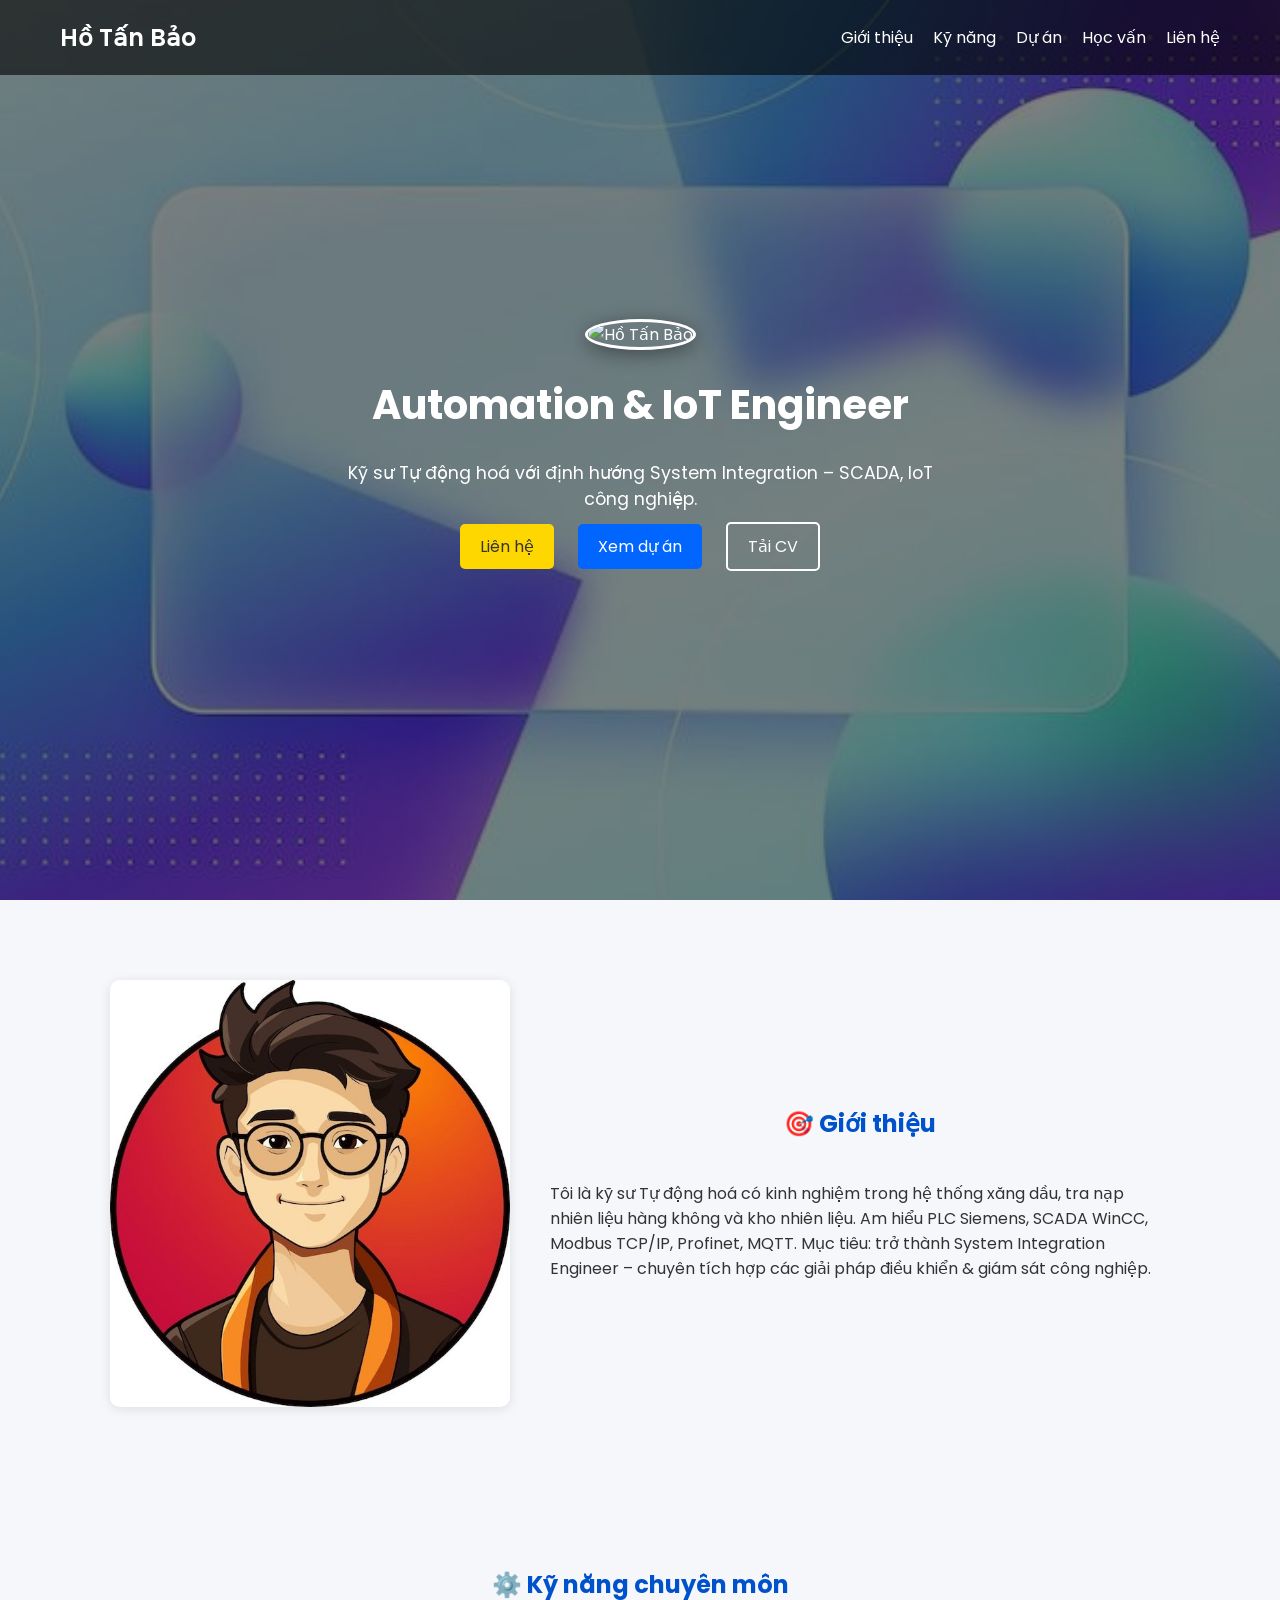
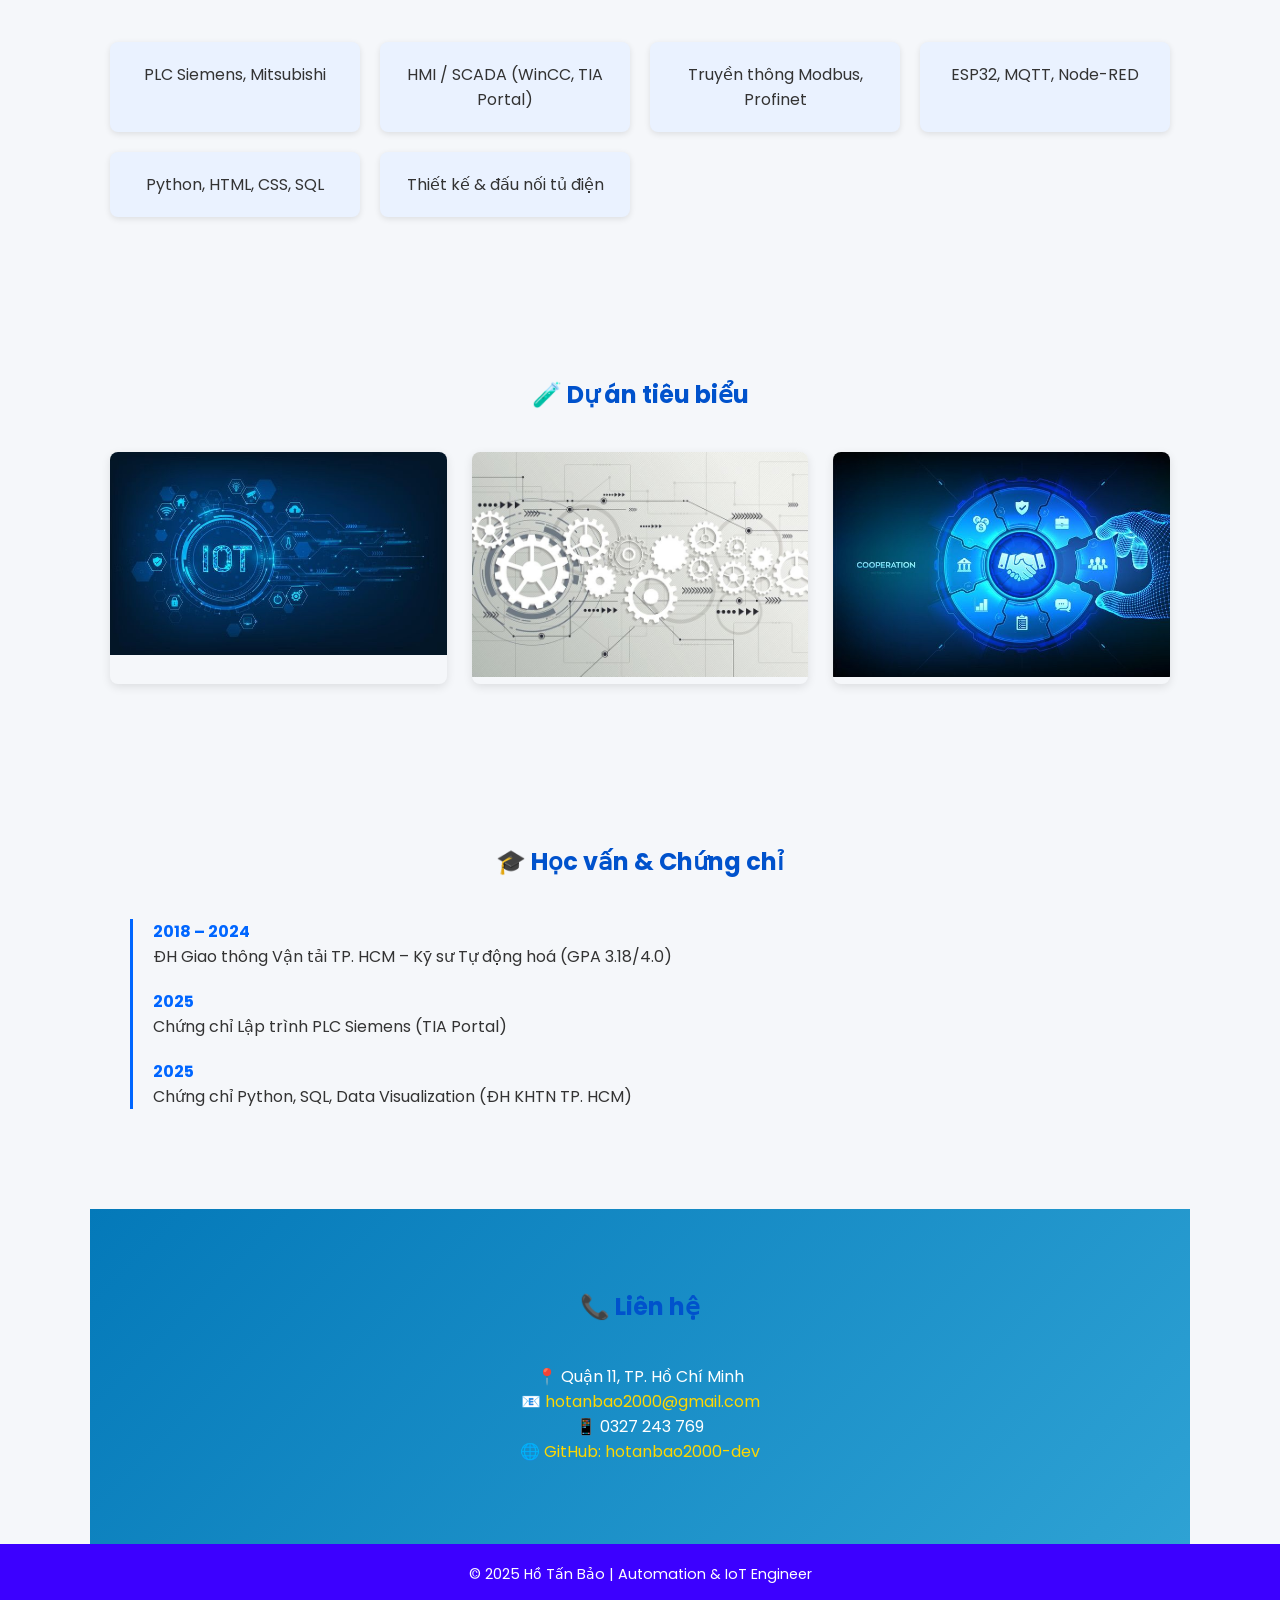
==== index.html @ a5e32dfe "Update and rename portfolio.html to index.html" ====
<!DOCTYPE html>
<html lang="vi">
<head>
  <meta charset="UTF-8">
  <meta name="viewport" content="width=device-width, initial-scale=1.0">
  <title>Hồ Tấn Bảo - Automation & IoT Engineer</title>
  <link rel="stylesheet" href="portfolio.css">
  <link href="https://fonts.googleapis.com/css2?family=Poppins:wght@300;400;600&display=swap" rel="stylesheet">
</head>
<body>

  <!-- HEADER / HERO -->
  <section class="hero">
    <nav class="navbar">
      <h2 class="logo">Hồ Tấn Bảo</h2>
      <ul class="nav-links">
        <li><a href="#about">Giới thiệu</a></li>
        <li><a href="#skills">Kỹ năng</a></li>
        <li><a href="#projects">Dự án</a></li>
        <li><a href="#education">Học vấn</a></li>
        <li><a href="#contact">Liên hệ</a></li>
      </ul>
    </nav>

    <div class="hero-content">
      <img src="assets/avatar.jpg" alt="Hồ Tấn Bảo" class="avatar">
      <h1>Automation & IoT Engineer</h1>
      <p>Kỹ sư Tự động hoá với định hướng System Integration – SCADA, IoT công nghiệp.</p>
      <div class="hero-buttons">
        <a href="#contact" class="btn primary">Liên hệ</a>
        <a href="#projects" class="btn secondary">Xem dự án</a>
        <a href="CV_HoTanBao.pdf" class="btn outline">Tải CV</a>
      </div>
    </div>
  </section>

  <!-- ABOUT -->
  <section id="about" class="section about">
    <div class="about-content">
      <img src="assets/me.jpg" alt="About Me">
      <div>
        <h2>🎯 Giới thiệu</h2>
        <p>
          Tôi là kỹ sư Tự động hoá có kinh nghiệm trong hệ thống xăng dầu, tra nạp nhiên liệu hàng không và kho nhiên liệu. 
          Am hiểu PLC Siemens, SCADA WinCC, Modbus TCP/IP, Profinet, MQTT. 
          Mục tiêu: trở thành System Integration Engineer – chuyên tích hợp các giải pháp điều khiển & giám sát công nghiệp.
        </p>
      </div>
    </div>
  </section>

  <!-- SKILLS -->
  <section id="skills" class="section skills">
    <h2>⚙️ Kỹ năng chuyên môn</h2>
    <div class="skills-grid">
      <div class="skill-card">PLC Siemens, Mitsubishi</div>
      <div class="skill-card">HMI / SCADA (WinCC, TIA Portal)</div>
      <div class="skill-card">Truyền thông Modbus, Profinet</div>
      <div class="skill-card">ESP32, MQTT, Node-RED</div>
      <div class="skill-card">Python, HTML, CSS, SQL</div>
      <div class="skill-card">Thiết kế & đấu nối tủ điện</div>
    </div>
  </section>

  <!-- PROJECTS -->
  <section id="projects" class="section projects">
    <h2>🧪 Dự án tiêu biểu</h2>
    <div class="project-grid">
      <div class="project-card">
        <img src="assets/project2.jpg" alt="ATG System">
        <div class="project-info">
          <h3>Hệ thống đo mức ATG – Skypec</h3>
          <p>Lắp đặt, cấu hình hệ thống ATG giám sát mức bồn, truyền dữ liệu Modbus TCP/IP lên server trung tâm.</p>
        </div>
      </div>
      <div class="project-card">
        <img src="assets/project3.jpg" alt="FMS">
        <div class="project-info">
          <h3>Hệ thống quản lý nhiên liệu – Skypec FMS</h3>
          <p>Tích hợp PLC Siemens & SCADA điều khiển Fuel Management System – kết nối phần mềm quản lý trung tâm.</p>
        </div>
      </div>
      <div class="project-card">
        <img src="assets/project1.jpg" alt="Petrolimex">
        <div class="project-info">
          <h3>Trạm bán lẻ xăng dầu Petrolimex</h3>
          <p>Tích hợp hệ thống đo mức, cảm biến nhiệt độ, rò rỉ, kết nối phần mềm FCC tự động hoá xuất hoá đơn.</p>
        </div>
      </div>
    </div>
  </section>

  <!-- EDUCATION -->
  <section id="education" class="section education">
    <h2>🎓 Học vấn & Chứng chỉ</h2>
    <div class="timeline">
      <div class="timeline-item">
        <span class="year">2018 – 2024</span>
        <p>ĐH Giao thông Vận tải TP. HCM – Kỹ sư Tự động hoá (GPA 3.18/4.0)</p>
      </div>
      <div class="timeline-item">
        <span class="year">2025</span>
        <p>Chứng chỉ Lập trình PLC Siemens (TIA Portal)</p>
      </div>
      <div class="timeline-item">
        <span class="year">2025</span>
        <p>Chứng chỉ Python, SQL, Data Visualization (ĐH KHTN TP. HCM)</p>
      </div>
    </div>
  </section>

  <!-- CONTACT -->
  <section id="contact" class="section contact">
    <h2>📞 Liên hệ</h2>
    <p>📍 Quận 11, TP. Hồ Chí Minh</p>
    <p>📧 <a href="mailto:hotanbao2000@gmail.com">hotanbao2000@gmail.com</a></p>
    <p>📱 0327 243 769</p>
    <p>🌐 <a href="https://github.com/hotanbao2000-dev" target="_blank">GitHub: hotanbao2000-dev</a></p>
  </section>

  <footer>
    <p>© 2025 Hồ Tấn Bảo | Automation & IoT Engineer</p>
  </footer>

</body>
</html>
---- portfolio.css ----
* { margin: 0; padding: 0; box-sizing: border-box; }
body { font-family: 'Poppins', sans-serif; background-color: #f5f7fa; color: #333; scroll-behavior: smooth; }

/* HERO */
.hero {
  background: linear-gradient(rgba(0,0,0,0.5), rgba(0,0,0,0.5)), url('assets/hero-bg.jpg') center/cover no-repeat;
  height: 100vh;
  color: white;
  display: flex;
  flex-direction: column;
  justify-content: center;
  align-items: center;
  text-align: center;
  position: relative;
}
.navbar {
  position: absolute; top: 0; width: 100%;
  display: flex; justify-content: space-between; align-items: center;
  padding: 20px 60px; background: rgba(0,0,0,0.6);
}
.logo { font-size: 1.5rem; font-weight: 600; }
.nav-links { list-style: none; display: flex; gap: 20px; }
.nav-links a { color: white; text-decoration: none; font-weight: 400; transition: 0.3s; }
.nav-links a:hover { color: #ffd700; }
.hero-content h1 { font-size: 2.5rem; margin: 25px 0; }
.hero-content p { font-size: 1.1rem; max-width: 600px; }
.avatar { width: 150px; height: 150px; border-radius: 50%; border: 3px solid white; box-shadow: 0 4px 20px rgba(0,0,0,0.4); }
.btn { display: inline-block; margin: 10px; padding: 10px 20px; border-radius: 5px; transition: 0.3s; text-decoration: none; }
.btn.primary { background: #ffd700; color: #333; }
.btn.secondary { background: #0066ff; color: white; }
.btn.outline { border: 2px solid white; color: white; }
.btn:hover { transform: scale(1.05); }

/* SECTION */
.section { max-width: 1100px; margin: auto; padding: 80px 20px; }
.section h2 { text-align: center; margin-bottom: 40px; color: #0052cc; }

/* ABOUT */
.about-content { display: flex; gap: 40px; align-items: center; flex-wrap: wrap; }
.about-content img { width: 400px; border-radius: 10px; box-shadow: 0 2px 12px rgba(0,0,0,0.1); }
.about-content div { flex: 1; }

/* SKILLS */
.skills-grid { display: grid; grid-template-columns: repeat(auto-fit, minmax(220px, 1fr)); gap: 20px; }
.skill-card {
  background: #eaf2ff; text-align: center; padding: 20px;
  border-radius: 8px; transition: 0.3s; box-shadow: 0 2px 6px rgba(0,0,0,0.1);
}
.skill-card:hover { transform: translateY(-5px); background: #d4e4ff; }

/* PROJECTS */
.project-grid { display: grid; grid-template-columns: repeat(auto-fit, minmax(300px, 1fr)); gap: 25px; }
.project-card {
  position: relative; overflow: hidden; border-radius: 8px;
  box-shadow: 0 3px 10px rgba(0,0,0,0.1);
}
.project-card img { width: 100%; transition: transform 0.5s ease; }
.project-card:hover img { transform: scale(1.1); }
.project-info {
  position: absolute; bottom: 0; left: 0; right: 0;
  background: rgba(0,0,0,0.6); color: white;
  padding: 20px; opacity: 0; transition: 0.4s;
}
.project-card:hover .project-info { opacity: 1; }

/* EDUCATION */
.timeline { border-left: 3px solid #0066ff; margin-left: 20px; padding-left: 20px; }
.timeline-item { margin-bottom: 20px; }
.year { color: #0066ff; font-weight: bold; }

/* CONTACT */
.contact { text-align: center; background: linear-gradient(135deg, #0479b9, #2ea2d4); color: rgb(255, 255, 255); }
.contact a { color: #ffd700; text-decoration: none; }

/* FOOTER */
footer { text-align: center; padding: 20px; background: #3c00ff; color: white; font-size: 0.9rem; }

@media (max-width: 768px) {
  .about-content { flex-direction: column; text-align: center; }
  .about-content img { width: 100%; }
}
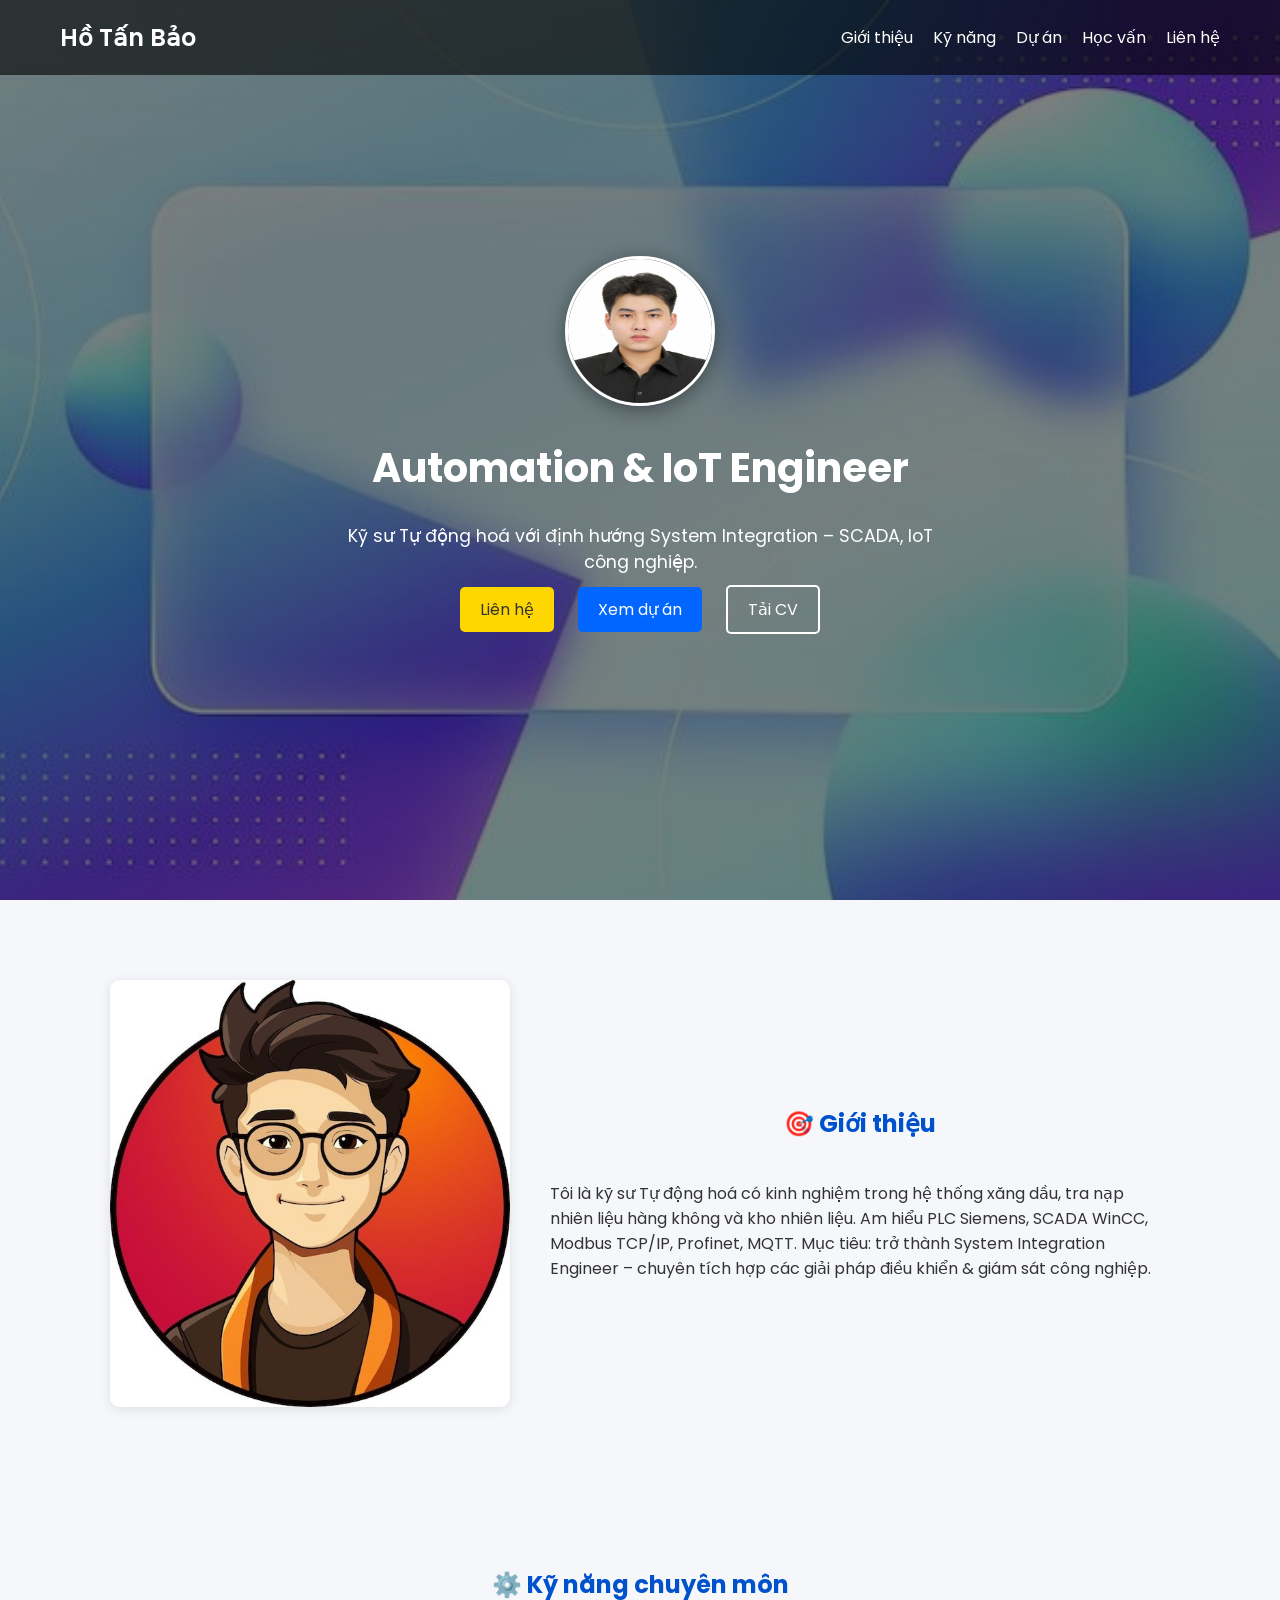
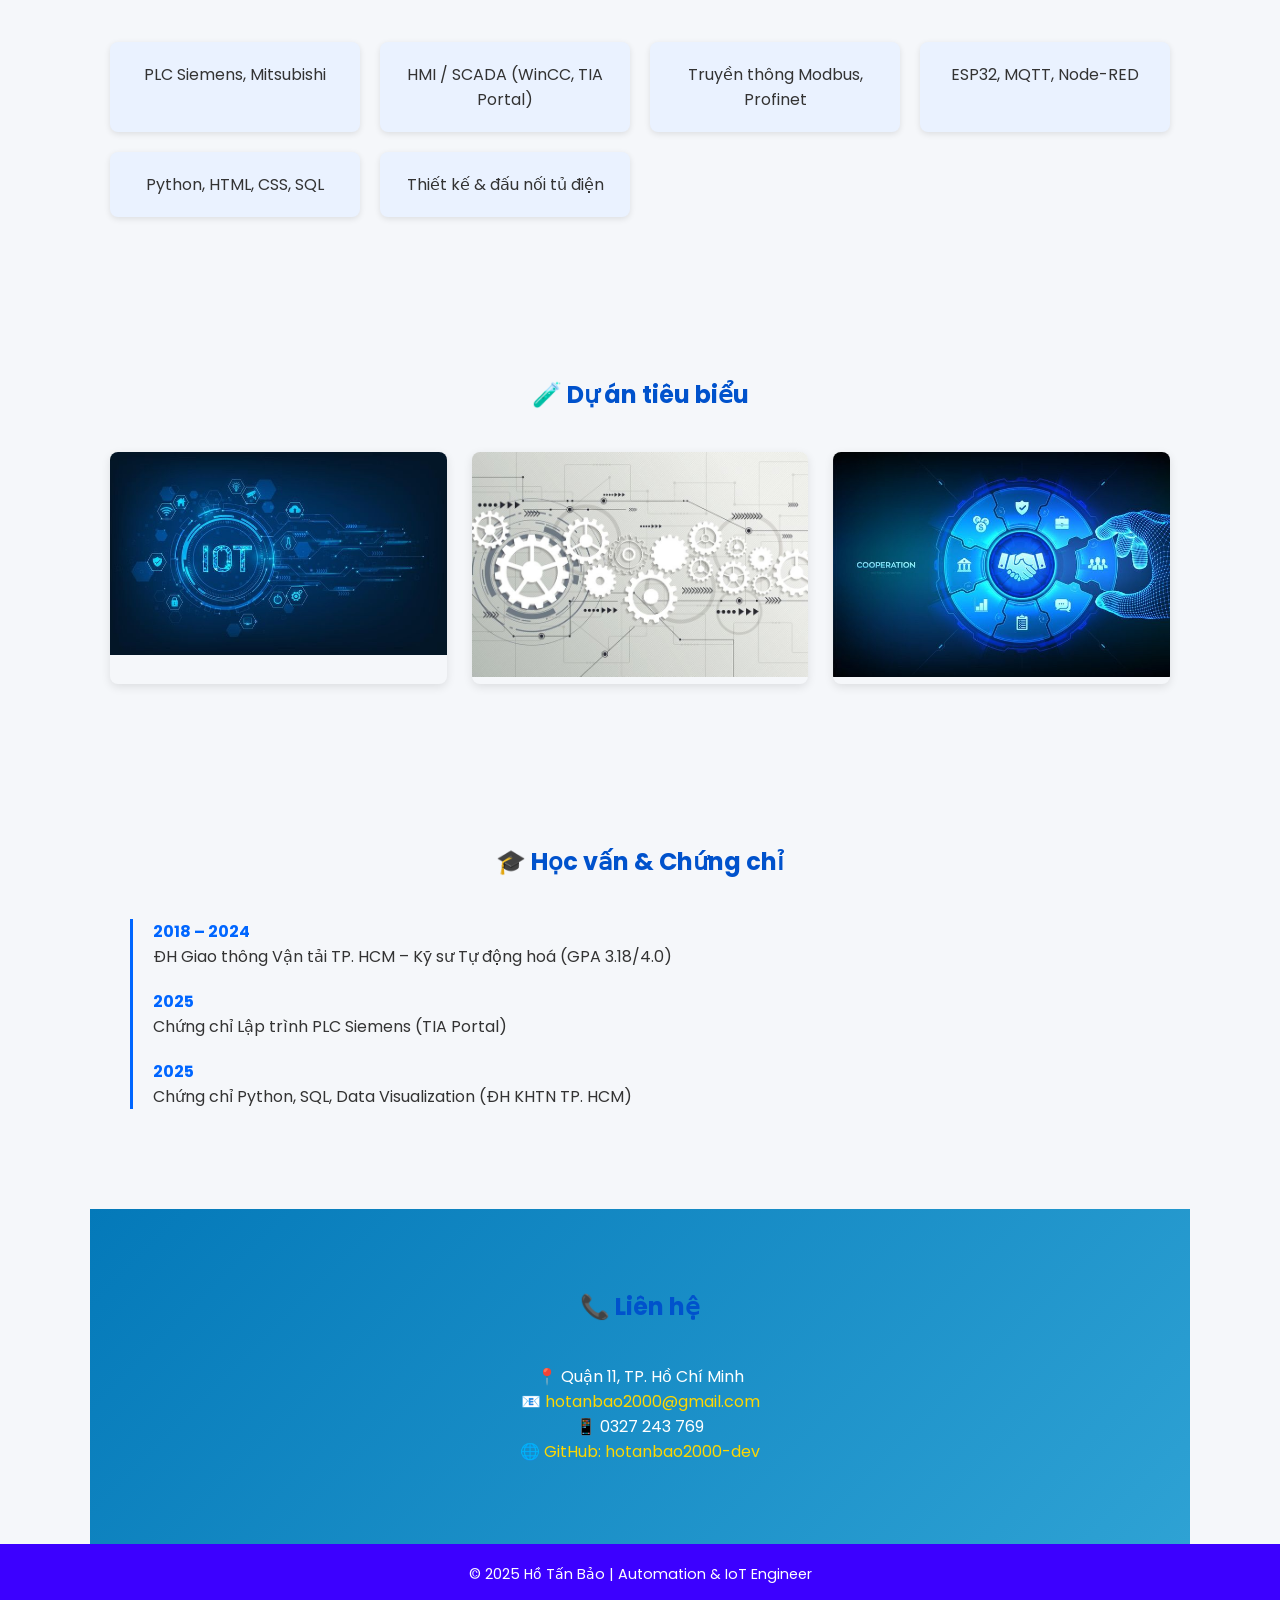
==== commit 547b2032: "Update index.html" ====
--- a/index.html
+++ b/index.html
@@ -23,7 +23,7 @@
     </nav>
 
     <div class="hero-content">
-      <img src="assets/avatar.jpg" alt="Hồ Tấn Bảo" class="avatar">
+      <img src="assets/avatar.JPG" alt="Hồ Tấn Bảo" class="avatar">
       <h1>Automation & IoT Engineer</h1>
       <p>Kỹ sư Tự động hoá với định hướng System Integration – SCADA, IoT công nghiệp.</p>
       <div class="hero-buttons">
@@ -124,3 +124,4 @@
 
 </body>
 </html>
+
